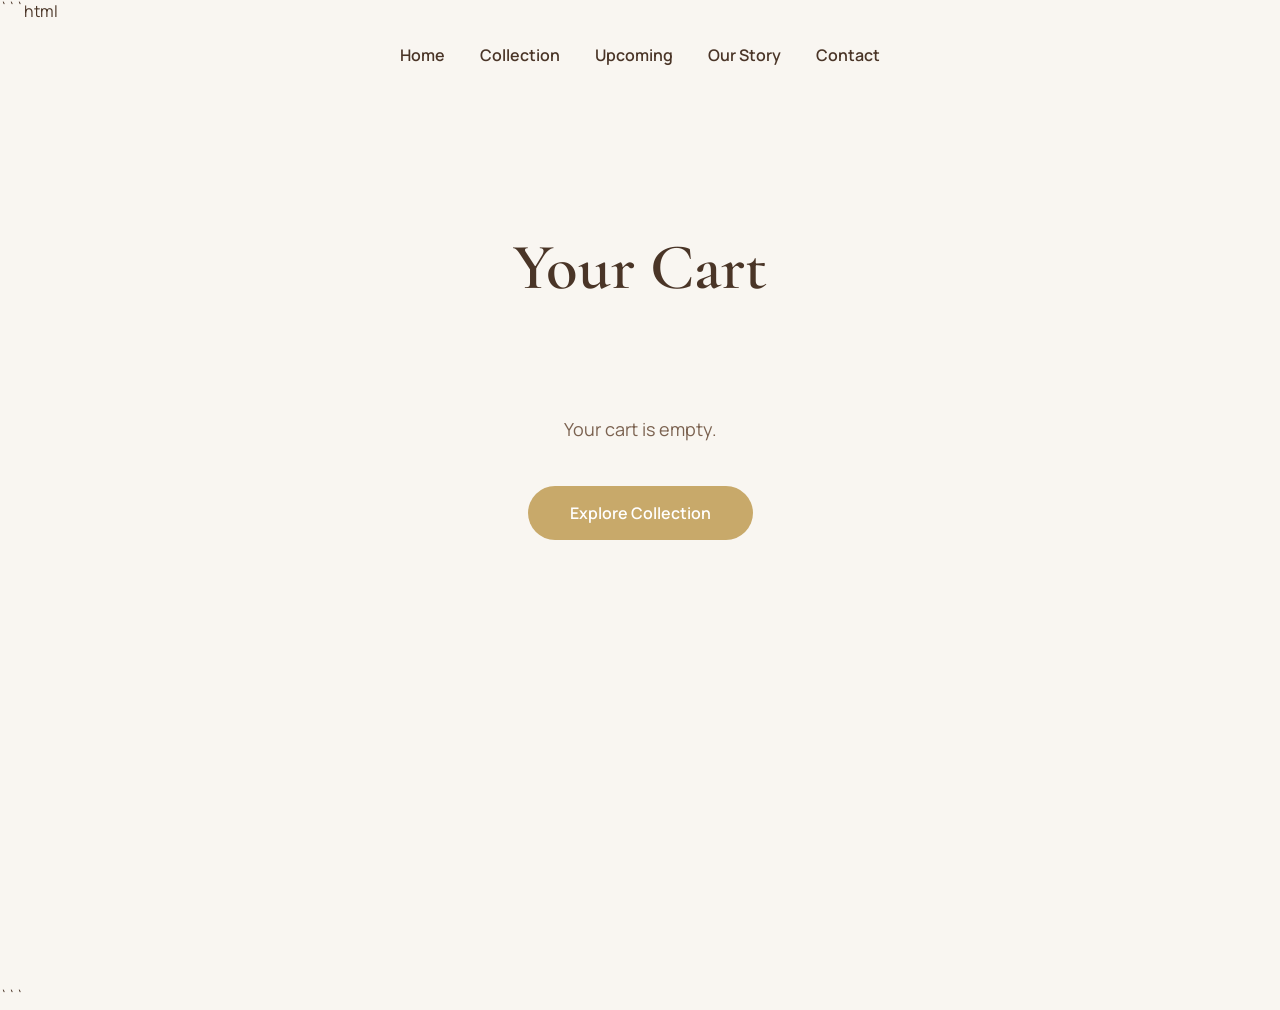
==== cart.html @ 2b1e4f30 "Add files via upload" ====
```html
<!DOCTYPE html>
<html lang="en">

<head>

<meta charset="UTF-8">
<meta name="viewport" content="width=device-width, initial-scale=1.0">

<title>Your Cart | Oriole Breeze</title>

<link rel="preconnect" href="https://fonts.googleapis.com">
<link rel="preconnect" href="https://fonts.gstatic.com" crossorigin>

<link href="https://fonts.googleapis.com/css2?family=Cormorant+Garamond:wght@400;500;600;700&family=Manrope:wght@300;400;500;600&display=swap" rel="stylesheet">

<style>

*{
margin:0;
padding:0;
box-sizing:border-box;
}

body{
font-family:'Manrope',sans-serif;
background:#F9F6F1;
color:#4A3527;
}


/* NAVIGATION */

nav{
width:100%;
padding:22px 9%;
display:flex;
justify-content:center;
background:rgba(249,246,241,.92);
backdrop-filter:blur(12px);
}

nav ul{
display:flex;
gap:35px;
list-style:none;
}

nav a{
text-decoration:none;
color:#4A3527;
font-weight:600;
}


/* CART */

.cart-page{
min-height:100vh;
padding:140px 9% 100px;
max-width:1000px;
margin:auto;
}

.cart-page h1{
font-family:'Cormorant Garamond',serif;
font-size:65px;
font-weight:600;
margin-bottom:50px;
text-align:center;
}


/* CART ITEMS */

.cart-item{
display:flex;
align-items:center;
justify-content:space-between;
gap:30px;
padding:25px 0;
border-bottom:1px solid #DED4C8;
}

.cart-item-info h2{
font-family:'Cormorant Garamond',serif;
font-size:30px;
margin-bottom:6px;
}

.cart-item-info p{
color:#7b6250;
font-size:15px;
}

.cart-controls{
display:flex;
align-items:center;
gap:15px;
}

.cart-controls button{
width:34px;
height:34px;
border:none;
border-radius:50%;
background:#E8D8C3;
color:#4A3527;
font-size:18px;
cursor:pointer;
}

.cart-quantity{
min-width:20px;
text-align:center;
}

.cart-price{
font-size:18px;
font-weight:600;
min-width:90px;
text-align:right;
}


/* REMOVE */

.remove{
border:none;
background:none;
color:#9A7048;
cursor:pointer;
font-family:'Manrope',sans-serif;
font-size:13px;
}

.remove:hover{
color:#4A3527;
}


/* TOTAL */

.cart-summary{
margin-top:45px;
padding:30px;
background:#F3E8D5;
border-radius:20px;
text-align:right;
}

.cart-summary p{
font-size:18px;
margin-bottom:20px;
}

.cart-summary strong{
font-size:26px;
}


/* WHATSAPP BUTTON */

.checkout-button{
display:inline-block;
margin-top:20px;
padding:16px 42px;
background:#C8A96A;
color:white;
border:none;
border-radius:50px;
font-family:'Manrope',sans-serif;
font-size:16px;
font-weight:600;
cursor:pointer;
text-decoration:none;
transition:.3s;
}

.checkout-button:hover{
background:#4A3527;
transform:translateY(-3px);
}


/* EMPTY CART */

.empty-cart{
text-align:center;
padding:60px 20px;
color:#7b6250;
}

.empty-cart p{
font-size:18px;
margin-bottom:25px;
}


/* MOBILE */

@media(max-width:700px){

.cart-page{
padding:120px 7% 70px;
}

.cart-page h1{
font-size:50px;
}

.cart-item{
flex-wrap:wrap;
}

.cart-price{
text-align:left;
}

.cart-summary{
text-align:center;
}

}

</style>

</head>


<body>


<!-- NAVIGATION -->

<nav>

<ul>

<li><a href="index.html">Home</a></li>

<li><a href="index.html#collection">Collection</a></li>

<li><a href="index.html#upcoming">Upcoming</a></li>

<li><a href="index.html#story">Our Story</a></li>

<li><a href="index.html#contact">Contact</a></li>

</ul>

</nav>


<!-- CART -->

<section class="cart-page">

<h1>Your Cart</h1>

<div id="cartItems"></div>

<div class="cart-summary" id="cartSummary">

<p>
Total: <strong id="cartTotal">₹0</strong>
</p>

<button class="checkout-button" onclick="orderOnWhatsApp()">
Order on WhatsApp
</button>

</div>

</section>


<script>

function displayCart(){

let cart = JSON.parse(localStorage.getItem("orioleCart")) || [];

let cartItems = document.getElementById("cartItems");

let cartSummary = document.getElementById("cartSummary");

let cartTotal = document.getElementById("cartTotal");


if(cart.length === 0){

cartItems.innerHTML = `
<div class="empty-cart">

<p>Your cart is empty.</p>

<a href="index.html#collection" class="checkout-button">
Explore Collection
</a>

</div>
`;

cartSummary.style.display = "none";

return;

}


let total = 0;

cartItems.innerHTML = "";


cart.forEach((item,index) => {

let itemTotal = item.price * item.quantity;

total += itemTotal;


cartItems.innerHTML += `

<div class="cart-item">

<div class="cart-item-info">

<h2>${item.name}</h2>

<p>30 mL · ₹${item.price}</p>

</div>


<div class="cart-controls">

<button onclick="changeQuantity(${index},-1)">
−
</button>

<span class="cart-quantity">
${item.quantity}
</span>

<button onclick="changeQuantity(${index},1)">
+
</button>

</div>


<div class="cart-price">

₹${itemTotal}

</div>


<button class="remove" onclick="removeItem(${index})">
Remove
</button>

</div>

`;

});


cartTotal.textContent = "₹" + total;

}


function changeQuantity(index,amount){

let cart = JSON.parse(localStorage.getItem("orioleCart")) || [];

cart[index].quantity += amount;


if(cart[index].quantity <= 0){

cart.splice(index,1);

}


localStorage.setItem("orioleCart",JSON.stringify(cart));

displayCart();

}


function removeItem(index){

let cart = JSON.parse(localStorage.getItem("orioleCart")) || [];

cart.splice(index,1);

localStorage.setItem("orioleCart",JSON.stringify(cart));

displayCart();

}


/* WHATSAPP ORDER */

function orderOnWhatsApp(){

let cart = JSON.parse(localStorage.getItem("orioleCart")) || [];

if(cart.length === 0){
return;
}

let total = 0;

let message = "Hi Oriole Breeze! 🐦✨\n\n";

message += "I'd like to place an order:\n\n";


cart.forEach(item => {

let itemTotal = item.price * item.quantity;

total += itemTotal;

message += `${item.name} × ${item.quantity} — ₹${itemTotal}\n`;

});


message += `\nTotal: ₹${total}\n\n`;

message += "Name:\n";
message += "Address:\n";
message += "Phone:\n";


let whatsappNumber = "919619551015";

let whatsappURL =
"https://wa.me/" + whatsappNumber +
"?text=" + encodeURIComponent(message);


window.open(whatsappURL, "_blank");

}


displayCart();

</script>


</body>

</html>
```
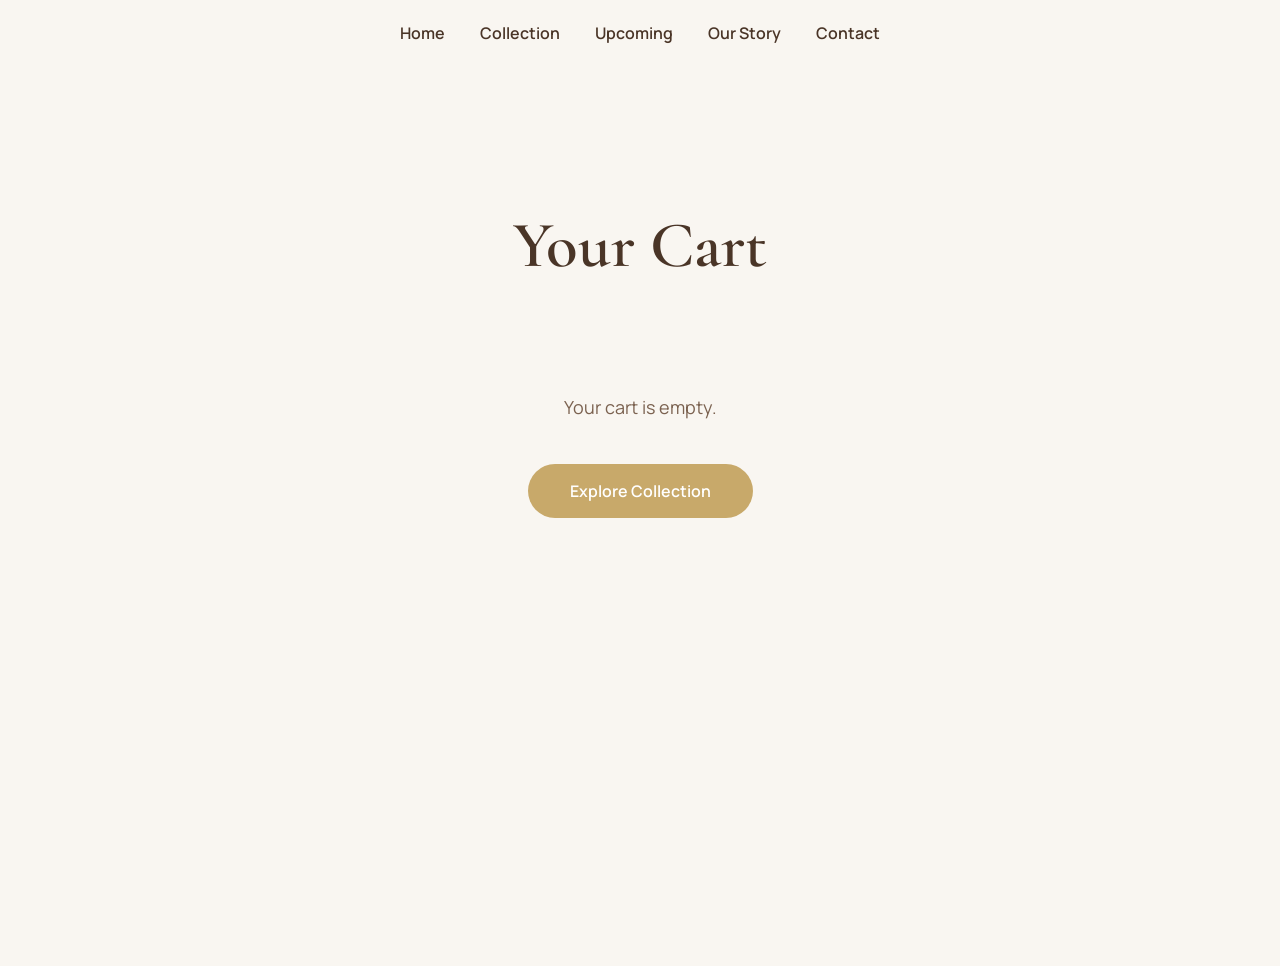
==== commit 491f1f4c: "Update cart.html" ====
--- a/cart.html
+++ b/cart.html
@@ -1,4 +1,4 @@
-```html
+
 <!DOCTYPE html>
 <html lang="en">
 
@@ -27,9 +27,6 @@
 background:#F9F6F1;
 color:#4A3527;
 }
-
-
-/* NAVIGATION */
 
 nav{
 width:100%;
@@ -52,9 +49,6 @@
 font-weight:600;
 }
 
-
-/* CART */
-
 .cart-page{
 min-height:100vh;
 padding:140px 9% 100px;
@@ -69,9 +63,6 @@
 margin-bottom:50px;
 text-align:center;
 }
-
-
-/* CART ITEMS */
 
 .cart-item{
 display:flex;
@@ -122,9 +113,6 @@
 text-align:right;
 }
 
-
-/* REMOVE */
-
 .remove{
 border:none;
 background:none;
@@ -138,9 +126,6 @@
 color:#4A3527;
 }
 
-
-/* TOTAL */
-
 .cart-summary{
 margin-top:45px;
 padding:30px;
@@ -157,9 +142,6 @@
 .cart-summary strong{
 font-size:26px;
 }
-
-
-/* WHATSAPP BUTTON */
 
 .checkout-button{
 display:inline-block;
@@ -182,9 +164,6 @@
 transform:translateY(-3px);
 }
 
-
-/* EMPTY CART */
-
 .empty-cart{
 text-align:center;
 padding:60px 20px;
@@ -196,9 +175,6 @@
 margin-bottom:25px;
 }
 
-
-/* MOBILE */
-
 @media(max-width:700px){
 
 .cart-page{
@@ -227,12 +203,8 @@
 
 </head>
 
-
 <body>
 
-
-<!-- NAVIGATION -->
-
 <nav>
 
 <ul>
@@ -250,9 +222,6 @@
 </ul>
 
 </nav>
-
-
-<!-- CART -->
 
 <section class="cart-page">
 
@@ -274,7 +243,6 @@
 
 </section>
 
-
 <script>
 
 function displayCart(){
@@ -286,7 +254,6 @@
 let cartSummary = document.getElementById("cartSummary");
 
 let cartTotal = document.getElementById("cartTotal");
-
 
 if(cart.length === 0){
 
@@ -308,19 +275,18 @@
 
 }
 
+cartSummary.style.display = "block";
 
 let total = 0;
 
 cartItems.innerHTML = "";
 
-
 cart.forEach((item,index) => {
 
 let itemTotal = item.price * item.quantity;
 
 total += itemTotal;
 
-
 cartItems.innerHTML += `
 
 <div class="cart-item">
@@ -332,7 +298,6 @@
 <p>30 mL · ₹${item.price}</p>
 
 </div>
-
 
 <div class="cart-controls">
 
@@ -350,13 +315,9 @@
 
 </div>
 
-
 <div class="cart-price">
-
 ₹${itemTotal}
-
-</div>
-
+</div>
 
 <button class="remove" onclick="removeItem(${index})">
 Remove
@@ -368,25 +329,19 @@
 
 });
 
-
 cartTotal.textContent = "₹" + total;
 
 }
 
-
 function changeQuantity(index,amount){
 
 let cart = JSON.parse(localStorage.getItem("orioleCart")) || [];
 
 cart[index].quantity += amount;
 
-
 if(cart[index].quantity <= 0){
-
 cart.splice(index,1);
-
-}
-
+}
 
 localStorage.setItem("orioleCart",JSON.stringify(cart));
 
@@ -394,7 +349,6 @@
 
 }
 
-
 function removeItem(index){
 
 let cart = JSON.parse(localStorage.getItem("orioleCart")) || [];
@@ -406,7 +360,6 @@
 displayCart();
 
 }
-
 
 /* WHATSAPP ORDER */
 
@@ -424,7 +377,6 @@
 
 message += "I'd like to place an order:\n\n";
 
-
 cart.forEach(item => {
 
 let itemTotal = item.price * item.quantity;
@@ -434,7 +386,6 @@
 message += `${item.name} × ${item.quantity} — ₹${itemTotal}\n`;
 
 });
-
 
 message += `\nTotal: ₹${total}\n\n`;
 
@@ -442,25 +393,20 @@
 message += "Address:\n";
 message += "Phone:\n";
 
-
-let whatsappNumber = "919619551015";
+let whatsappNumber = "919867315159";
 
 let whatsappURL =
 "https://wa.me/" + whatsappNumber +
 "?text=" + encodeURIComponent(message);
 
-
 window.open(whatsappURL, "_blank");
 
 }
 
-
 displayCart();
 
 </script>
 
-
 </body>
 
 </html>
-```
